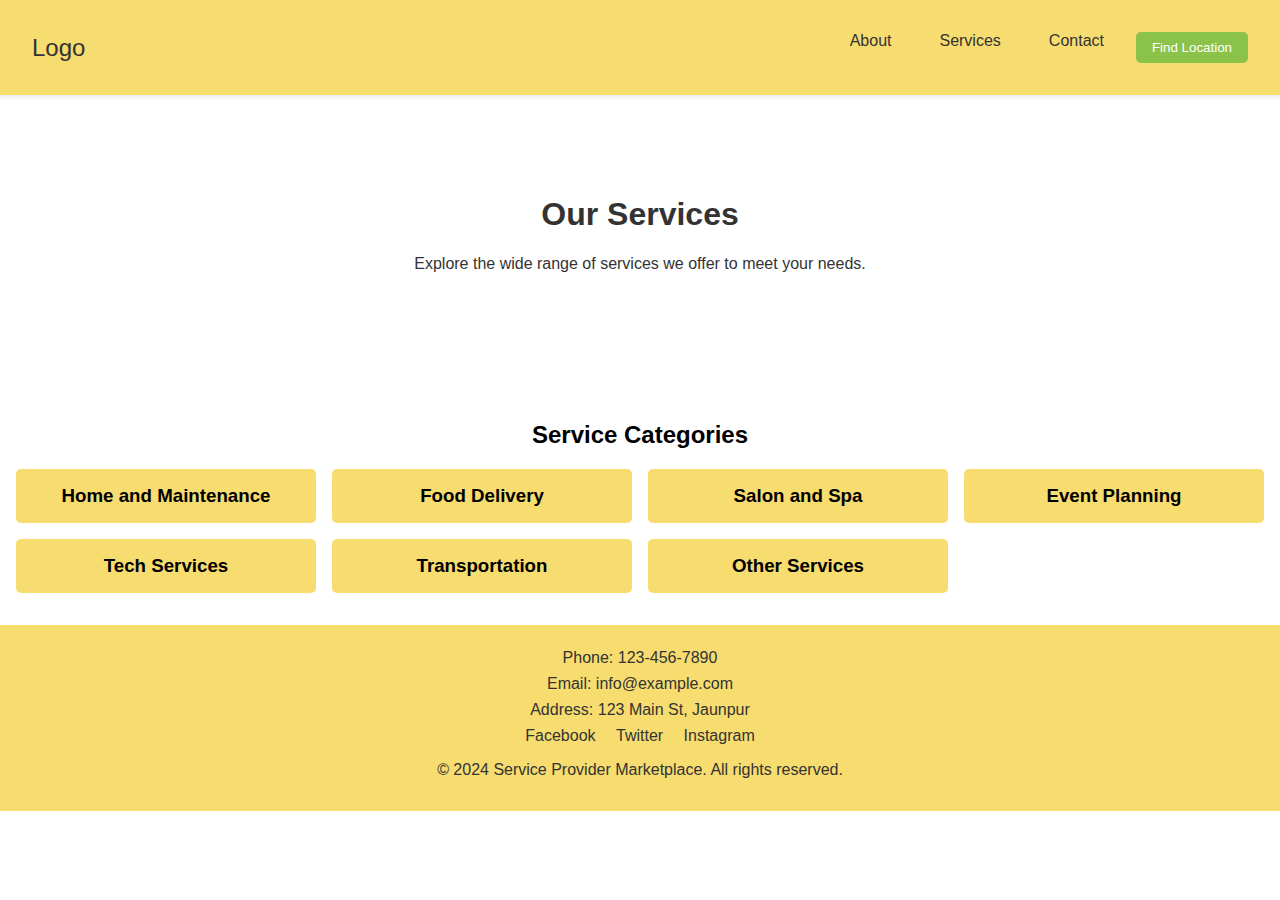
==== index1.html @ 75a5a29f "Add files via upload" ====
<!DOCTYPE html>
<html lang="en">
<head>
    <meta charset="UTF-8">
    <meta name="viewport" content="width=device-width, initial-scale=1.0">
    <title>Our Services - Service Provider Marketplace</title>
    <link rel="stylesheet" href="styles1.css">
</head>
<body>
    <header>
        <div class="logo"><a href="service.html">Logo</a></div>
        <nav>
            <ul>
                <li><a href="about.html">About</a></li>
                <li><a href="services.html">Services</a></li>
                <li><a href="contact.html">Contact</a></li>
                <li class="location-finder"><button>Find Location</button></li>
            </ul>
        </nav>
    </header>
    <section class="hero">
        <h1>Our Services</h1>
        <p>Explore the wide range of services we offer to meet your needs.</p>
    </section>
    <section class="services">
        <h2>Service Categories</h2>
        <div class="service-grid">
            <div class="service-category" onclick="toggleCategory('home')">
                <h3>Home and Maintenance</h3>
                <div id="home" class="subcategory">
                    <div class="service-item">Daily Laborers<br>Starting at ₹500/day</div>
                    <div class="service-item">Electricians<br>Starting at ₹300/hour</div>
                    <div class="service-item">Carpenters<br>Starting at ₹400/hour</div>
                    <div class="service-item">Maids<br>Starting at ₹200/hour</div>
                    <div class="service-item">Plumbers<br>Starting at ₹350/hour</div>
                    <div class="service-item">Painters<br>Starting at ₹500/hour</div>
                    <div class="service-item">Cleaning Services<br>Starting at ₹1500</div>
                    <div class="service-item">Pest Control<br>Starting at ₹1200</div>
                    <div class="service-item">AC Repair and Installation<br>Starting at ₹500</div>
                    <div class="service-item">Water Purifier Installation and Repair<br>Starting at ₹400</div>
                </div>
            </div>
            <div class="service-category" onclick="toggleCategory('food')">
                <h3>Food Delivery</h3>
                <div id="food" class="subcategory">
                    <div class="service-item">Catering Services<br>Starting at ₹2000</div>
                    <div class="service-item">Bakery and Confectionery Delivery<br>Starting at ₹500</div>
                    <div class="service-item">Fresh Fruit and Vegetable Delivery<br>Starting at ₹300</div>
                    <div class="service-item">Meal Kit Delivery<br>Starting at ₹800</div>
                    <div class="service-item">Wine and Liquor Delivery<br>Starting at ₹1000</div>
                    <div class="service-item">Coffee and Tea Delivery<br>Starting at ₹200</div>
                    <div class="service-item">Snack Delivery<br>Starting at ₹150</div>
                </div>
            </div>
            <div class="service-category" onclick="toggleCategory('salon')">
                <h3>Salon and Spa</h3>
                <div id="salon" class="subcategory">
                    <div class="service-item">Makeup and Hair Services<br>Starting at ₹1000</div>
                    <div class="service-item">Nail Care<br>Starting at ₹500</div>
                    <div class="service-item">Fitness Training<br>Starting at ₹800</div>
                    <div class="service-item">Yoga and Meditation Classes<br>Starting at ₹600</div>
                    <div class="service-item">Personal Shopping Assistance<br>Starting at ₹700</div>
                </div>
            </div>
            <div class="service-category" onclick="toggleCategory('event')">
                <h3>Event Planning</h3>
                <div id="event" class="subcategory">
                    <div class="service-item">Event Planning<br>Starting at ₹5000</div>
                    <div class="service-item">Photography Services<br>Starting at ₹3000</div>
                    <div class="service-item">Catering Services<br>Starting at ₹2000</div>
                    <div class="service-item">Decorators<br>Starting at ₹5000</div>
                    <div class="service-item">DJ and Music Services<br>Starting at ₹8000</div>
                    <div class="service-item">Photography and Videography<br>Starting at ₹10000</div>
                    <div class="service-item">Wedding Planning<br>Starting at ₹20000</div>
                    <div class="service-item">Birthday Party Planning<br>Starting at ₹5000</div>
                    <div class="service-item">Corporate Event Planning<br>Starting at ₹15000</div>
                </div>
            </div>
            <div class="service-category" onclick="toggleCategory('tech')">
                <h3>Tech Services</h3>
                <div id="tech" class="subcategory">
                    <div class="service-item">Computer Repair and Maintenance<br>Starting at ₹500</div>
                    <div class="service-item">Laptop Repair<br>Starting at ₹700</div>
                    <div class="service-item">Mobile Phone Repair<br>Starting at ₹300</div>
                    <div class="service-item">Network and Internet Services<br>Starting at ₹1000</div>
                    <div class="service-item">Software Development<br>Starting at ₹2000</div>
                    <div class="service-item">Web Design and Development<br>Starting at ₹5000</div>
                    <div class="service-item">Cybersecurity Services<br>Starting at ₹3000</div>
                    <div class="service-item">Data Recovery<br>Starting at ₹2500</div>
                </div>
            </div>
            <div class="service-category" onclick="toggleCategory('transport')">
                <h3>Transportation</h3>
                <div id="transport" class="subcategory">
                    <div class="service-item">Taxi Services<br>Starting at ₹200</div>
                    <div class="service-item">Car Rental<br>Starting at ₹1500/day</div>
                    <div class="service-item">Bike Rental<br>Starting at ₹500/day</div>
                    <div class="service-item">Logistics and Courier Services<br>Starting at ₹100</div>
                    <div class="service-item">Travel Agency<br>Starting at ₹1000</div>
                    <div class="service-item">Tour Packages<br>Starting at ₹5000</div>
                    <div class="service-item">Hotel Booking<br>Starting at ₹2000/night</div>
                    <div class="service-item">Flight Booking<br>Starting at ₹3000</div>
                </div>
            </div>
            <div class="service-category" onclick="toggleCategory('other')">
                <h3>Other Services</h3>
                <div id="other" class="subcategory">
                    <div class="service-item">Laundry and Dry Cleaning<br>Starting at ₹200</div>
                    <div class="service-item">Housekeeping<br>Starting at ₹500</div>
                    <div class="service-item">Errand Running<br>Starting at ₹300</div>
                    <div class="service-item">Packaging and Moving Services<br>Starting at ₹1500</div>
                    <div class="service-item">Storage Services<br>Starting at ₹1000/month</div>
                    <div class="service-item">Waste Management<br>Starting at ₹500</div>
                    <div class="service-item">Security Services<br>Starting at ₹2000</div>
                </div>
            </div>
        </div>
    </section>
    <footer>
        <div class="contact-info">
            <p>Phone: 123-456-7890</p>
            <p>Email: info@example.com</p>
            <p>Address: 123 Main St, Jaunpur</p>
        </div>
        <div class="social-media">
            <a href="#">Facebook</a>
            <a href="#">Twitter</a>
            <a href="#">Instagram</a>
        </div>
        <p>© 2024 Service Provider Marketplace. All rights reserved.</p>
    </footer>
    <script src="script1.js"></script>
</body>
</html>
---- styles1.css ----
body {
    font-family: 'Roboto', sans-serif;
    margin: 0;
    padding: 0;
    box-sizing: border-box;
    background-color: #FFFFFF;
}

header {
    display: flex;
    justify-content: space-between;
    align-items: center;
    padding: 1rem 2rem;
    background-color: #F7DC6F;
    color: #333;
    box-shadow: 0 2px 4px rgba(0, 0, 0, 0.1);
}

header .logo a {
    font-size: 1.5rem;
    color: #333;
    text-decoration: none;
}

header nav ul {
    list-style: none;
    display: flex;
    gap: 1rem;
}

header nav ul li a {
    color: #333;
    text-decoration: none;
    padding: 0.5rem 1rem;
    border-radius: 5px;
    transition: background-color 0.3s;
}

header nav ul li a:hover {
    background-color: #8BC34A;
    color: #fff;
}

header .location-finder button {
    padding: 0.5rem 1rem;
    border: none;
    border-radius: 5px;
    background-color: #8BC34A;
    color: #fff;
    cursor: pointer;
}

.hero {
    background: url('hero-bg.jpg') no-repeat center center/cover;
    color: #333;
    text-align: center;
    padding: 5rem 1rem;
}

.hero .cta {
    padding: 1rem 2rem;
    background-color: #8BC34A;
    color: #fff;
    border: none;
    border-radius: 5px;
    cursor: pointer;
}

.services {
    padding: 2rem 1rem;
    text-align: center;
}

.services .service-grid {
    display: grid;
    grid-template-columns: repeat(auto-fit, minmax(300px, 1fr));
    gap: 1rem;
}

.services .service-category {
    background-color: #F7DC6F;
    padding: 1rem;
    border-radius: 5px;
    cursor: pointer;
    transition: background-color 0.3s;
}

.services .service-category h3 {
    margin: 0;
}

.services .service-category:hover {
    background-color: #8BC34A;
    color: #fff;
}

.services .subcategory {
    display: none;
    margin-top: 1rem;
}

.services .service-item {
    background-color: #F7DC6F;
    padding: 1rem;
    border-radius: 5px;
    text-align: center;
    transition: transform 0.3s;
    margin-bottom: 1rem;
}

.services .service-item:hover {
    transform: scale(1.05);
}

footer {
    padding: 1rem;
    background-color: #F7DC6F;
    color: #333;
    text-align: center;
}

footer .contact-info p,
footer .social-media a {
    margin: 0.5rem 0;
}

footer .social-media a {
    color: #333;
    margin: 0 0.5rem;
    text-decoration: none;
}

footer .social-media a:hover {
    color: #8BC34A;
}

/* Responsive Styles */
@media (max-width: 768px) {
    header nav ul {
        flex-direction: column;
        gap: 0.5rem;
    }

    .hero {
        padding: 3rem 1rem;
    }

    .services .service-grid {
        grid-template-columns: 1fr;
    }

    .services .service-category h3 {
        font-size: 1.2rem;
    }

    .services .service-item {
        font-size: 0.9rem;
    }
}

@media (max-width: 480px) {
    header {
        flex-direction: column;
        align-items: flex-start;
    }

    .hero {
        padding: 2rem 1rem;
    }

    .services .service-category h3 {
        font-size: 1rem;
    }

    .services .service-item {
        font-size: 0.8rem;
    }
}
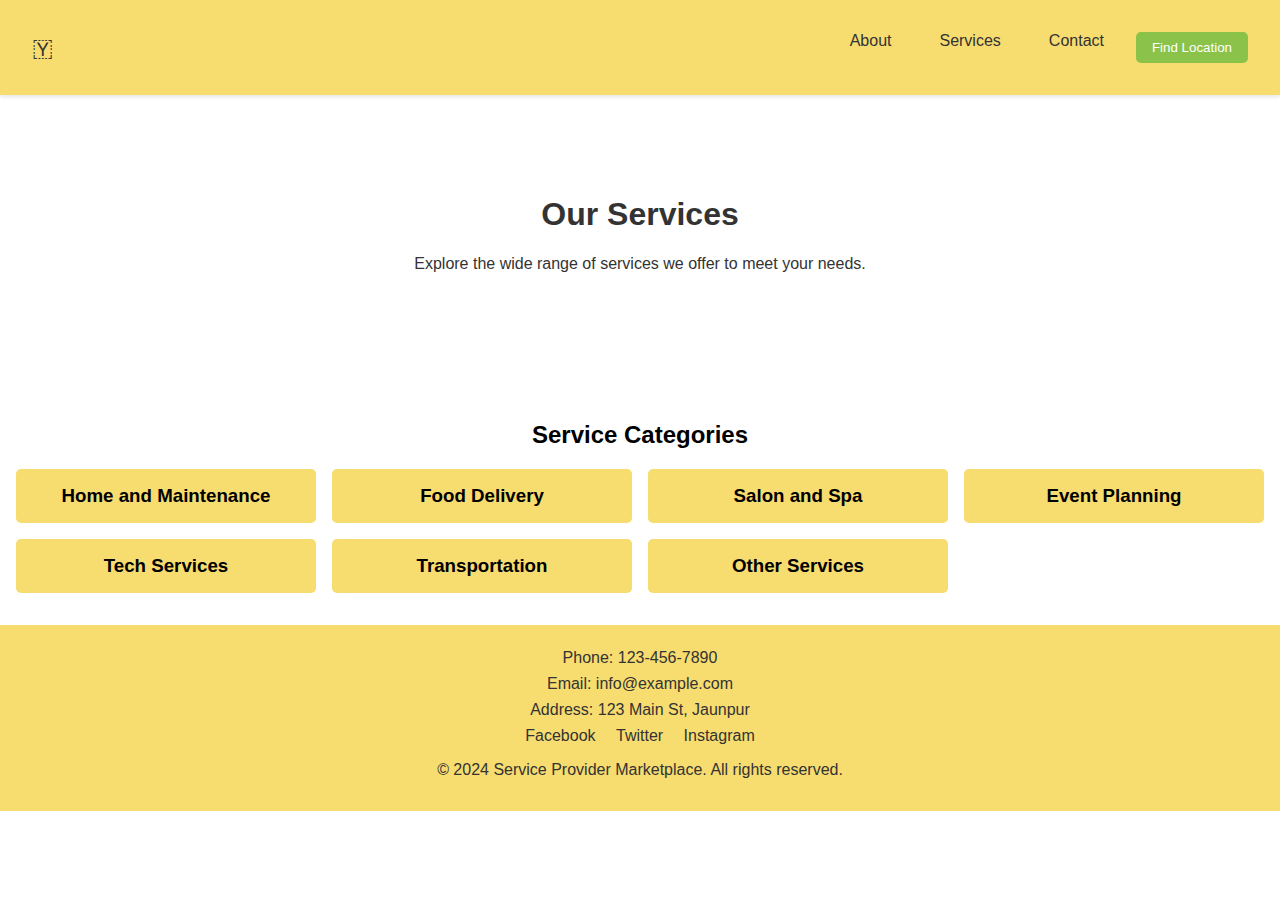
==== commit 526f8b25: "Update index1.html" ====
--- a/index1.html
+++ b/index1.html
@@ -8,7 +8,7 @@
 </head>
 <body>
     <header>
-        <div class="logo"><a href="service.html">Logo</a></div>
+        <div class="logo"><a href="index.html">🇾</a></div>
         <nav>
             <ul>
                 <li><a href="about.html">About</a></li>
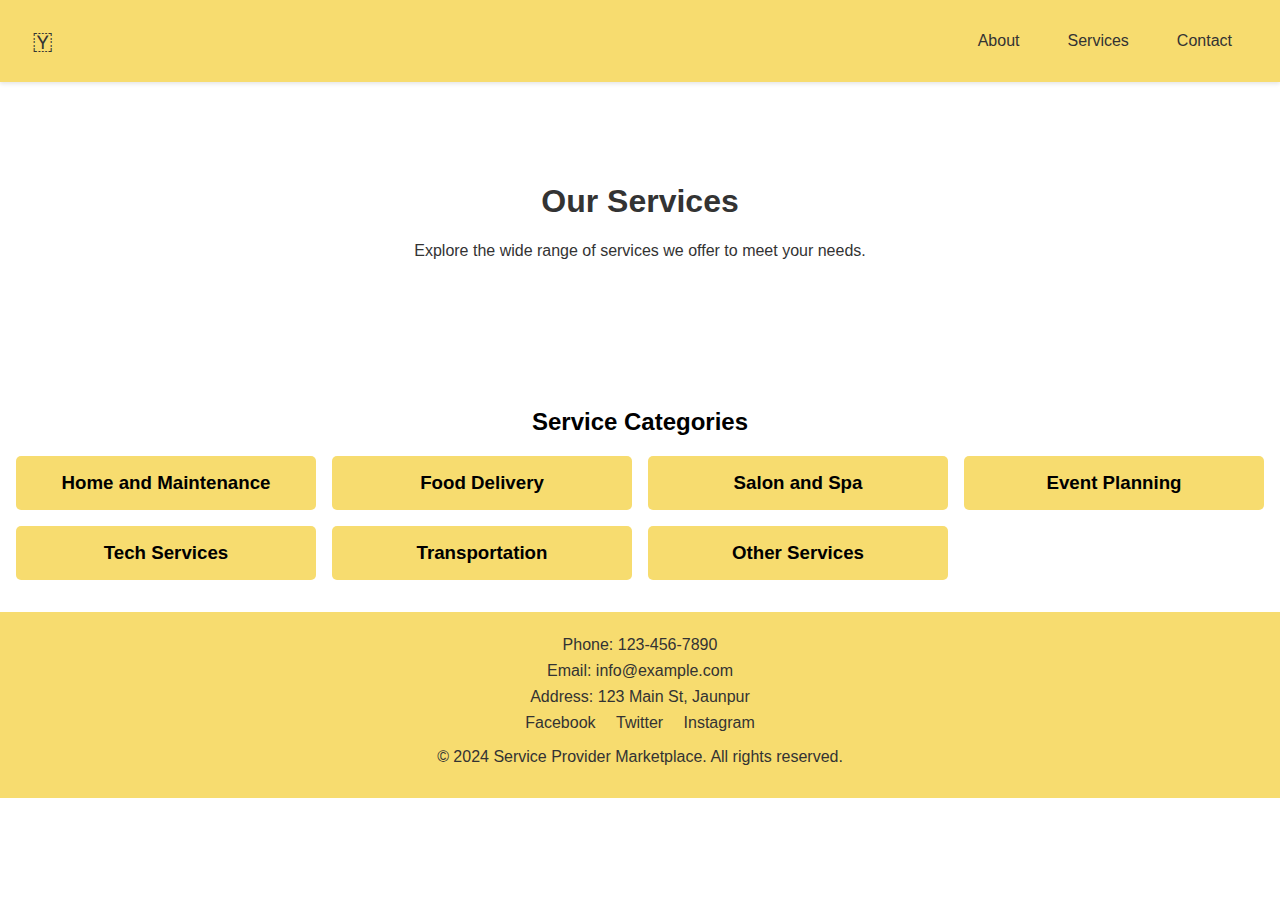
==== commit 5b41e4df: "Update index1.html" ====
--- a/index1.html
+++ b/index1.html
@@ -12,9 +12,9 @@
         <nav>
             <ul>
                 <li><a href="about.html">About</a></li>
-                <li><a href="services.html">Services</a></li>
-                <li><a href="contact.html">Contact</a></li>
-                <li class="location-finder"><button>Find Location</button></li>
+                <li><a href="index1.html">Services</a></li>
+                <li><a href="https://avinash101999.github.io/book/">Contact</a></li>
+               
             </ul>
         </nav>
     </header>
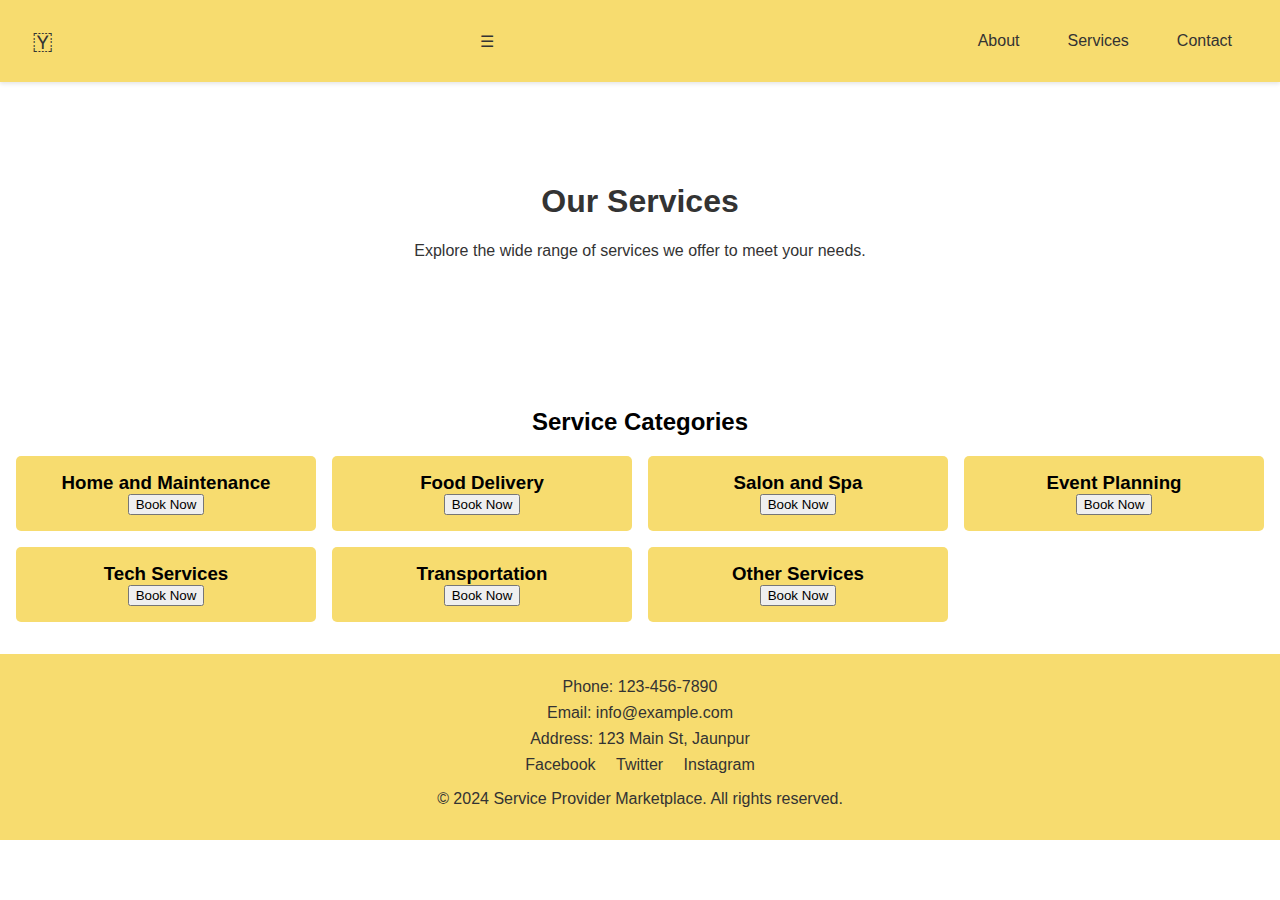
==== commit ac098bca: "Update index1.html" ====
--- a/index1.html
+++ b/index1.html
@@ -9,12 +9,12 @@
 <body>
     <header>
         <div class="logo"><a href="index.html">🇾</a></div>
-        <nav>
+        <div class="menu-icon" onclick="toggleMenu()">☰</div>
+        <nav class="nav-links">
             <ul>
                 <li><a href="about.html">About</a></li>
                 <li><a href="index1.html">Services</a></li>
                 <li><a href="https://avinash101999.github.io/book/">Contact</a></li>
-               
             </ul>
         </nav>
     </header>
@@ -25,94 +25,101 @@
     <section class="services">
         <h2>Service Categories</h2>
         <div class="service-grid">
-            <div class="service-category" onclick="toggleCategory('home')">
+            <div class="service-category" onmouseover="toggleCategory('home')" onclick="toggleCategory('home')">
                 <h3>Home and Maintenance</h3>
                 <div id="home" class="subcategory">
-                    <div class="service-item">Daily Laborers<br>Starting at ₹500/day</div>
-                    <div class="service-item">Electricians<br>Starting at ₹300/hour</div>
-                    <div class="service-item">Carpenters<br>Starting at ₹400/hour</div>
-                    <div class="service-item">Maids<br>Starting at ₹200/hour</div>
-                    <div class="service-item">Plumbers<br>Starting at ₹350/hour</div>
-                    <div class="service-item">Painters<br>Starting at ₹500/hour</div>
-                    <div class="service-item">Cleaning Services<br>Starting at ₹1500</div>
-                    <div class="service-item">Pest Control<br>Starting at ₹1200</div>
-                    <div class="service-item">AC Repair and Installation<br>Starting at ₹500</div>
-                    <div class="service-item">Water Purifier Installation and Repair<br>Starting at ₹400</div>
+                    <div class="service-item"><a href="https://avinash101999.github.io/book/?service=Daily%20Laborers">Daily Laborers<br>Starting at ₹500/day</a></div>
+                    <div class="service-item"><a href="https://avinash101999.github.io/book/?service=Electricians">Electricians<br>Starting at ₹300/hour</a></div>
+                    <div class="service-item"><a href="https://avinash101999.github.io/book/?service=Carpenters">Carpenters<br>Starting at ₹400/hour</a></div>
+                    <div class="service-item"><a href="https://avinash101999.github.io/book/?service=Maids">Maids<br>Starting at ₹200/hour</a></div>
+                    <div class="service-item"><a href="https://avinash101999.github.io/book/?service=Plumbers">Plumbers<br>Starting at ₹350/hour</a></div>
+                    <div class="service-item"><a href="https://avinash101999.github.io/book/?service=Painters">Painters<br>Starting at ₹500/hour</a></div>
+                    <div class="service-item"><a href="https://avinash101999.github.io/book/?service=Cleaning%20Services">Cleaning Services<br>Starting at ₹1500</a></div>
+                    <div class="service-item"><a href="https://avinash101999.github.io/book/?service=Pest%20Control">Pest Control<br>Starting at ₹1200</a></div>
+                    <div class="service-item"><a href="https://avinash101999.github.io/book/?service=AC%20Repair%20and%20Installation">AC Repair and Installation<br>Starting at ₹500</a></div>
+                    <div class="service-item"><a href="https://avinash101999.github.io/book/?service=Water%20Purifier%20Installation%20and%20Repair">Water Purifier Installation and Repair<br>Starting at ₹400</a></div>
                 </div>
+                <button class="cta">Book Now</button>
             </div>
-            <div class="service-category" onclick="toggleCategory('food')">
+            <div class="service-category" onmouseover="toggleCategory('food')" onclick="toggleCategory('food')">
                 <h3>Food Delivery</h3>
                 <div id="food" class="subcategory">
-                    <div class="service-item">Catering Services<br>Starting at ₹2000</div>
-                    <div class="service-item">Bakery and Confectionery Delivery<br>Starting at ₹500</div>
-                    <div class="service-item">Fresh Fruit and Vegetable Delivery<br>Starting at ₹300</div>
-                    <div class="service-item">Meal Kit Delivery<br>Starting at ₹800</div>
-                    <div class="service-item">Wine and Liquor Delivery<br>Starting at ₹1000</div>
-                    <div class="service-item">Coffee and Tea Delivery<br>Starting at ₹200</div>
-                    <div class="service-item">Snack Delivery<br>Starting at ₹150</div>
+                    <div class="service-item"><a href="https://avinash101999.github.io/book/?service=Catering%20Services">Catering Services<br>Starting at ₹2000</a></div>
+                    <div class="service-item"><a href="https://avinash101999.github.io/book/?service=Bakery%20and%20Confectionery%20Delivery">Bakery and Confectionery Delivery<br>Starting at ₹500</a></div>
+                    <div class="service-item"><a href="https://avinash101999.github.io/book/?service=Fresh%20Fruit%20and%20Vegetable%20Delivery">Fresh Fruit and Vegetable Delivery<br>Starting at ₹300</a></div>
+                    <div class="service-item"><a href="https://avinash101999.github.io/book/?service=Meal%20Kit%20Delivery">Meal Kit Delivery<br>Starting at ₹800</a></div>
+                    <div class="service-item"><a href="https://avinash101999.github.io/book/?service=Wine%20and%20Liquor%20Delivery">Wine and Liquor Delivery<br>Starting at ₹1000</a></div>
+                    <div class="service-item"><a href="https://avinash101999.github.io/book/?service=Coffee%20and%20Tea%20Delivery">Coffee and Tea Delivery<br>Starting at ₹200</a></div>
+                    <div class="service-item"><a href="https://avinash101999.github.io/book/?service=Snack%20Delivery">Snack Delivery<br>Starting at ₹150</a></div>
                 </div>
+                <button class="cta">Book Now</button>
             </div>
-            <div class="service-category" onclick="toggleCategory('salon')">
+            <div class="service-category" onmouseover="toggleCategory('salon')" onclick="toggleCategory('salon')">
                 <h3>Salon and Spa</h3>
                 <div id="salon" class="subcategory">
-                    <div class="service-item">Makeup and Hair Services<br>Starting at ₹1000</div>
-                    <div class="service-item">Nail Care<br>Starting at ₹500</div>
-                    <div class="service-item">Fitness Training<br>Starting at ₹800</div>
-                    <div class="service-item">Yoga and Meditation Classes<br>Starting at ₹600</div>
-                    <div class="service-item">Personal Shopping Assistance<br>Starting at ₹700</div>
+                    <div class="service-item"><a href="https://avinash101999.github.io/book/?service=Makeup%20and%20Hair%20Services">Makeup and Hair Services<br>Starting at ₹1000</a></div>
+                    <div class="service-item"><a href="https://avinash101999.github.io/book/?service=Nail%20Care">Nail Care<br>Starting at ₹500</a></div>
+                    <div class="service-item"><a href="https://avinash101999.github.io/book/?service=Fitness%20Training">Fitness Training<br>Starting at ₹800</a></div>
+                    <div class="service-item"><a href="https://avinash101999.github.io/book/?service=Yoga%20and%20Meditation%20Classes">Yoga and Meditation Classes<br>Starting at ₹600</a></div>
+                    <div class="service-item"><a href="https://avinash101999.github.io/book/?service=Personal%20Shopping%20Assistance">Personal Shopping Assistance<br>Starting at ₹700</a></div>
                 </div>
+                <button class="cta">Book Now</button>
             </div>
-            <div class="service-category" onclick="toggleCategory('event')">
+            <div class="service-category" onmouseover="toggleCategory('event')" onclick="toggleCategory('event')">
                 <h3>Event Planning</h3>
                 <div id="event" class="subcategory">
-                    <div class="service-item">Event Planning<br>Starting at ₹5000</div>
-                    <div class="service-item">Photography Services<br>Starting at ₹3000</div>
-                    <div class="service-item">Catering Services<br>Starting at ₹2000</div>
-                    <div class="service-item">Decorators<br>Starting at ₹5000</div>
-                    <div class="service-item">DJ and Music Services<br>Starting at ₹8000</div>
-                    <div class="service-item">Photography and Videography<br>Starting at ₹10000</div>
-                    <div class="service-item">Wedding Planning<br>Starting at ₹20000</div>
-                    <div class="service-item">Birthday Party Planning<br>Starting at ₹5000</div>
-                    <div class="service-item">Corporate Event Planning<br>Starting at ₹15000</div>
+                    <div class="service-item"><a href="https://avinash101999.github.io/book/?service=Event%20Planning">Event Planning<br>Starting at ₹5000</a></div>
+                    <div class="service-item"><a href="https://avinash101999.github.io/book/?service=Photography%20Services">Photography Services<br>Starting at ₹3000</a></div>
+                    <div class="service-item"><a href="https://avinash101999.github.io/book/?service=Catering%20Services">Catering Services<br>Starting at ₹2000</a></div>
+                    <div class="service-item"><a href="https://avinash101999.github.io/book/?service=Decorators">Decorators<br>Starting at ₹5000</a></div>
+                    <div class="service-item"><a href="https://avinash101999.github.io/book/?service=DJ%20and%20Music%20Services">DJ and Music Services<br>Starting at ₹8000</a></div>
+                    <div class="service-item"><a href="https://avinash101999.github.io/book/?service=Photography%20and%20Videography">Photography and Videography<br>Starting at ₹10000</a></div>
+                    <div class="service-item"><a href="https://avinash101999.github.io/book/?service=Wedding%20Planning">Wedding Planning<br>Starting at ₹20000</a></div>
+                    <div class="service-item"><a href="https://avinash101999.github.io/book/?service=Birthday%20Party%20Planning">Birthday Party Planning<br>Starting at ₹5000</a></div>
+                    <div class="service-item"><a href="https://avinash101999.github.io/book/?service=Corporate%20Event%20Planning">Corporate Event Planning<br>Starting at ₹15000</a></div>
                 </div>
+                <button class="cta">Book Now</button>
             </div>
-            <div class="service-category" onclick="toggleCategory('tech')">
+                        <div class="service-category" onmouseover="toggleCategory('tech')" onclick="toggleCategory('tech')">
                 <h3>Tech Services</h3>
                 <div id="tech" class="subcategory">
-                    <div class="service-item">Computer Repair and Maintenance<br>Starting at ₹500</div>
-                    <div class="service-item">Laptop Repair<br>Starting at ₹700</div>
-                    <div class="service-item">Mobile Phone Repair<br>Starting at ₹300</div>
-                    <div class="service-item">Network and Internet Services<br>Starting at ₹1000</div>
-                    <div class="service-item">Software Development<br>Starting at ₹2000</div>
-                    <div class="service-item">Web Design and Development<br>Starting at ₹5000</div>
-                    <div class="service-item">Cybersecurity Services<br>Starting at ₹3000</div>
-                    <div class="service-item">Data Recovery<br>Starting at ₹2500</div>
+                    <div class="service-item"><a href="https://avinash101999.github.io/book/?service=Computer%20Repair%20and%20Maintenance">Computer Repair and Maintenance<br>Starting at ₹500</a></div>
+                    <div class="service-item"><a href="https://avinash101999.github.io/book/?service=Laptop%20Repair">Laptop Repair<br>Starting at ₹700</a></div>
+                    <div class="service-item"><a href="https://avinash101999.github.io/book/?service=Mobile%20Phone%20Repair">Mobile Phone Repair<br>Starting at ₹300</a></div>
+                    <div class="service-item"><a href="https://avinash101999.github.io/book/?service=Network%20and%20Internet%20Services">Network and Internet Services<br>Starting at ₹1000</a></div>
+                    <div class="service-item"><a href="https://avinash101999.github.io/book/?service=Software%20Development">Software Development<br>Starting at ₹2000</a></div>
+                    <div class="service-item"><a href="https://avinash101999.github.io/book/?service=Web%20Design%20and%20Development">Web Design and Development<br>Starting at ₹5000</a></div>
+                    <div class="service-item"><a href="https://avinash101999.github.io/book/?service=Cybersecurity%20Services">Cybersecurity Services<br>Starting at ₹3000</a></div>
+                    <div class="service-item"><a href="https://avinash101999.github.io/book/?service=Data%20Recovery">Data Recovery<br>Starting at ₹2500</a></div>
                 </div>
+                <button class="cta">Book Now</button>
             </div>
-            <div class="service-category" onclick="toggleCategory('transport')">
+            <div class="service-category" onmouseover="toggleCategory('transport')" onclick="toggleCategory('transport')">
                 <h3>Transportation</h3>
                 <div id="transport" class="subcategory">
-                    <div class="service-item">Taxi Services<br>Starting at ₹200</div>
-                    <div class="service-item">Car Rental<br>Starting at ₹1500/day</div>
-                    <div class="service-item">Bike Rental<br>Starting at ₹500/day</div>
-                    <div class="service-item">Logistics and Courier Services<br>Starting at ₹100</div>
-                    <div class="service-item">Travel Agency<br>Starting at ₹1000</div>
-                    <div class="service-item">Tour Packages<br>Starting at ₹5000</div>
-                    <div class="service-item">Hotel Booking<br>Starting at ₹2000/night</div>
-                    <div class="service-item">Flight Booking<br>Starting at ₹3000</div>
+                    <div class="service-item"><a href="https://avinash101999.github.io/book/?service=Taxi%20Services">Taxi Services<br>Starting at ₹200</a></div>
+                    <div class="service-item"><a href="https://avinash101999.github.io/book/?service=Car%20Rental">Car Rental<br>Starting at ₹1500/day</a></div>
+                    <div class="service-item"><a href="https://avinash101999.github.io/book/?service=Bike%20Rental">Bike Rental<br>Starting at ₹500/day</a></div>
+                    <div class="service-item"><a href="https://avinash101999.github.io/book/?service=Logistics%20and%20Courier%20Services">Logistics and Courier Services<br>Starting at ₹100</a></div>
+                    <div class="service-item"><a href="https://avinash101999.github.io/book/?service=Travel%20Agency">Travel Agency<br>Starting at ₹1000</a></div>
+                    <div class="service-item"><a href="https://avinash101999.github.io/book/?service=Tour%20Packages">Tour Packages<br>Starting at ₹5000</a></div>
+                    <div class="service-item"><a href="https://avinash101999.github.io/book/?service=Hotel%20Booking">Hotel Booking<br>Starting at ₹2000/night</a></div>
+                    <div class="service-item"><a href="https://avinash101999.github.io/book/?service=Flight%20Booking">Flight Booking<br>Starting at ₹3000</a></div>
                 </div>
+                <button class="cta">Book Now</button>
             </div>
-            <div class="service-category" onclick="toggleCategory('other')">
+            <div class="service-category" onmouseover="toggleCategory('other')" onclick="toggleCategory('other')">
                 <h3>Other Services</h3>
                 <div id="other" class="subcategory">
-                    <div class="service-item">Laundry and Dry Cleaning<br>Starting at ₹200</div>
-                    <div class="service-item">Housekeeping<br>Starting at ₹500</div>
-                    <div class="service-item">Errand Running<br>Starting at ₹300</div>
-                    <div class="service-item">Packaging and Moving Services<br>Starting at ₹1500</div>
-                    <div class="service-item">Storage Services<br>Starting at ₹1000/month</div>
-                    <div class="service-item">Waste Management<br>Starting at ₹500</div>
-                    <div class="service-item">Security Services<br>Starting at ₹2000</div>
+                    <div class="service-item"><a href="https://avinash101999.github.io/book/?service=Laundry%20and%20Dry%20Cleaning">Laundry and Dry Cleaning<br>Starting at ₹200</a></div>
+                    <div class="service-item"><a href="https://avinash101999.github.io/book/?service=Housekeeping">Housekeeping<br>Starting at ₹500</a></div>
+                    <div class="service-item"><a href="https://avinash101999.github.io/book/?service=Errand%20Running">Errand Running<br>Starting at ₹300</a></div>
+                    <div class="service-item"><a href="https://avinash101999.github.io/book/?service=Packaging%20and%20Moving%20Services">Packaging and Moving Services<br>Starting at ₹1500</a></div>
+                    <div class="service-item"><a href="https://avinash101999.github.io/book/?service=Storage%20Services">Storage Services<br>Starting at ₹1000/month</a></div>
+                    <div class="service-item"><a href="https://avinash101999.github.io/book/?service=Waste%20Management">Waste Management<br>Starting at ₹500</a></div>
+                    <div class="service-item"><a href="https://avinash101999.github.io/book/?service=Security%20Services">Security Services<br>Starting at ₹2000</a></div>
                 </div>
+                <button class="cta">Book Now</button>
             </div>
         </div>
     </section>
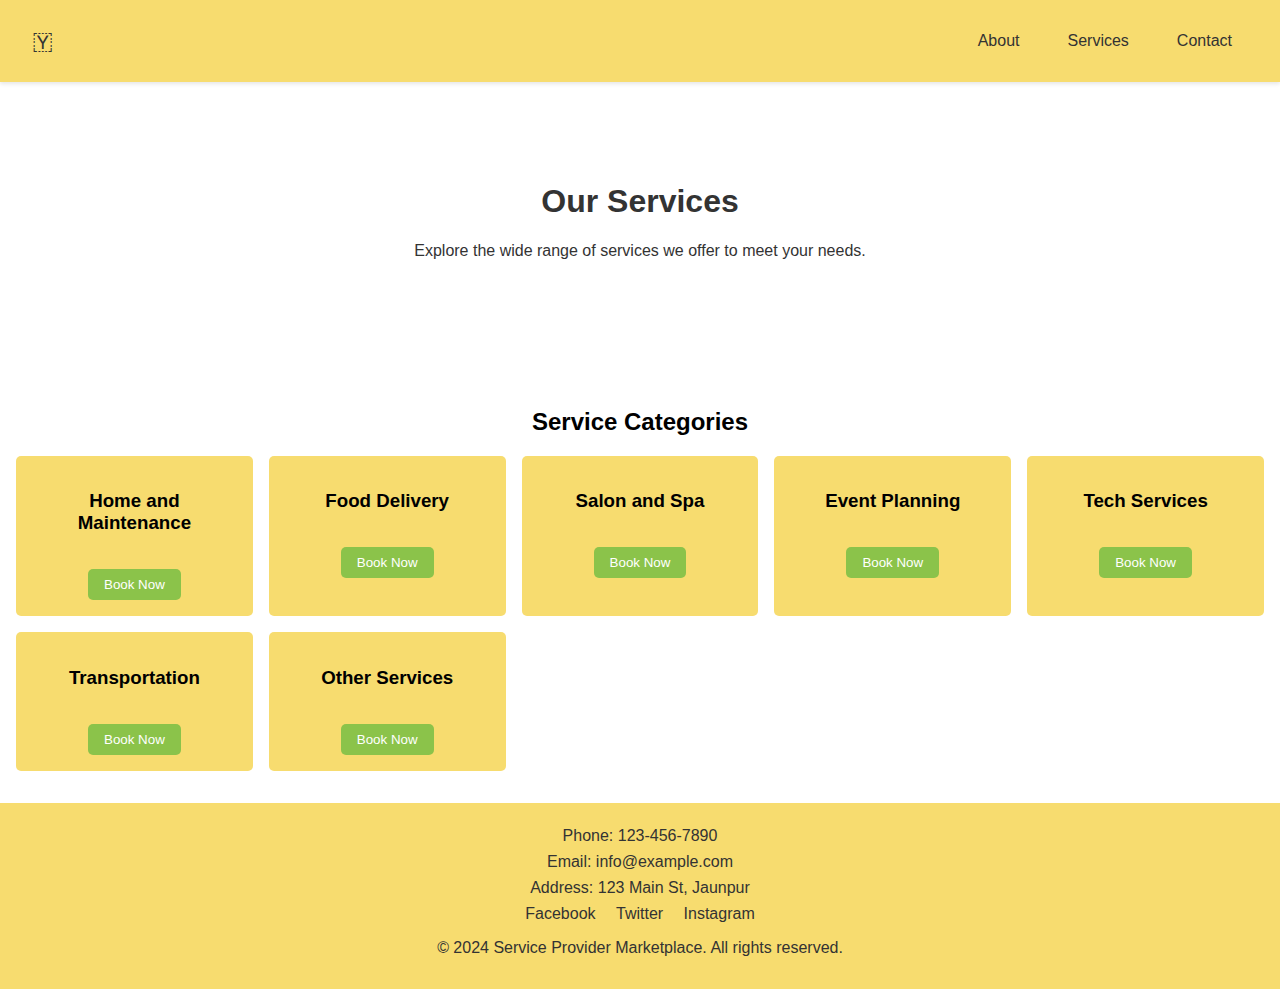
==== commit d7e77ab6: "Update index1.html" ====
--- a/index1.html
+++ b/index1.html
@@ -12,7 +12,7 @@
         <div class="menu-icon" onclick="toggleMenu()">☰</div>
         <nav class="nav-links">
             <ul>
-                <li><a href="about.html">About</a></li>
+                <li><a href="https://avinash101999.github.io/book/aboutus%20home.html">About</a></li>
                 <li><a href="index1.html">Services</a></li>
                 <li><a href="https://avinash101999.github.io/book/">Contact</a></li>
             </ul>
--- a/styles1.css
+++ b/styles1.css
@@ -41,13 +41,20 @@
     color: #fff;
 }
 
-header .location-finder button {
-    padding: 0.5rem 1rem;
-    border: none;
-    border-radius: 5px;
-    background-color: #8BC34A;
-    color: #fff;
-    cursor: pointer;
+.menu-icon {
+    display: none;
+    font-size: 1.5rem;
+    cursor: pointer;
+    order: 2; /* Ensure the menu icon is on the right */
+}
+
+.nav-links {
+    display: flex; /* Ensure nav-links are displayed on larger screens */
+    order: 1; /* Ensure the nav-links are on the left */
+}
+
+.nav-links.active {
+    display: block;
 }
 
 .hero {
@@ -73,7 +80,7 @@
 
 .services .service-grid {
     display: grid;
-    grid-template-columns: repeat(auto-fit, minmax(300px, 1fr));
+    grid-template-columns: repeat(auto-fit, minmax(200px, 1fr));
     gap: 1rem;
 }
 
@@ -82,34 +89,54 @@
     padding: 1rem;
     border-radius: 5px;
     cursor: pointer;
-    transition: background-color 0.3s;
-}
-
-.services .service-category h3 {
-    margin: 0;
-}
-
-.services .service-category:hover {
-    background-color: #8BC34A;
-    color: #fff;
+    position: relative;
+}
+
+.services .service-category:hover .subcategory,
+.services .service-category:focus .subcategory,
+.services .service-category:active .subcategory {
+    display: block;
 }
 
 .services .subcategory {
     display: none;
     margin-top: 1rem;
+    position: absolute;
+    left: 0;
+    right: 0;
+    background-color: #FFF;
+    border: 1px solid #CCC;
+    border-radius: 5px;
+    box-shadow: 0 2px 4px rgba(0, 0, 0, 0.1);
+    z-index: 1;
 }
 
 .services .service-item {
-    background-color: #F7DC6F;
-    padding: 1rem;
-    border-radius: 5px;
-    text-align: center;
-    transition: transform 0.3s;
-    margin-bottom: 1rem;
-}
-
-.services .service-item:hover {
-    transform: scale(1.05);
+    padding: 0.5rem;
+    border-bottom: 1px solid #EEE;
+}
+
+.services .service-item:last-child {
+    border-bottom: none;
+}
+
+.services .service-item a {
+    text-decoration: none;
+    color: #333;
+}
+
+.services .service-item a:hover {
+    text-decoration: underline;
+}
+
+.cta {
+    padding: 0.5rem 1rem;
+    background-color: #8BC34A;
+    color: #fff;
+    border: none;
+    border-radius: 5px;
+    cursor: pointer;
+    margin-top: 1rem;
 }
 
 footer {
@@ -136,7 +163,32 @@
 
 /* Responsive Styles */
 @media (max-width: 768px) {
-    header nav ul {
+    header {
+        flex-direction: row;
+        justify-content: space-between;
+        align-items: center;
+    }
+
+    .menu-icon {
+        display: block;
+    }
+
+    .nav-links {
+        display: none;
+        position: absolute;
+        top: 60px;
+        right: 0; /* Align the dropdown to the right */
+        width: 100%;
+        background-color: #F7DC6F;
+        padding: 1rem;
+        box-shadow: 0 2px 4px rgba(0, 0, 0, 0.1);
+    }
+
+    .nav-links.active {
+        display: block;
+    }
+
+    nav ul {
         flex-direction: column;
         gap: 0.5rem;
     }
@@ -148,31 +200,44 @@
     .services .service-grid {
         grid-template-columns: 1fr;
     }
-
-    .services .service-category h3 {
-        font-size: 1.2rem;
-    }
-
-    .services .service-item {
-        font-size: 0.9rem;
-    }
 }
 
 @media (max-width: 480px) {
     header {
+        flex-direction: row;
+        justify-content: space-between;
+        align-items: center;
+    }
+
+    .menu-icon {
+        display: block;
+    }
+
+    .nav-links {
+        display: none;
+        position: absolute;
+        top: 60px;
+        right: 0; /* Align the dropdown to the right */
+        width: 100%;
+        background-color: #F7DC6F;
+        padding: 1rem;
+        box-shadow: 0 2px 4px rgba(0, 0, 0, 0.1);
+    }
+
+    .nav-links.active {
+        display: block;
+    }
+
+    nav ul {
         flex-direction: column;
-        align-items: flex-start;
+        gap: 0.5rem;
     }
 
     .hero {
-        padding: 2rem 1rem;
-    }
-
-    .services .service-category h3 {
-        font-size: 1rem;
-    }
-
-    .services .service-item {
-        font-size: 0.8rem;
-    }
-}
+        padding: 3rem 1rem;
+    }
+
+    .services .service-grid {
+        grid-template-columns: 1fr;
+    }
+}
